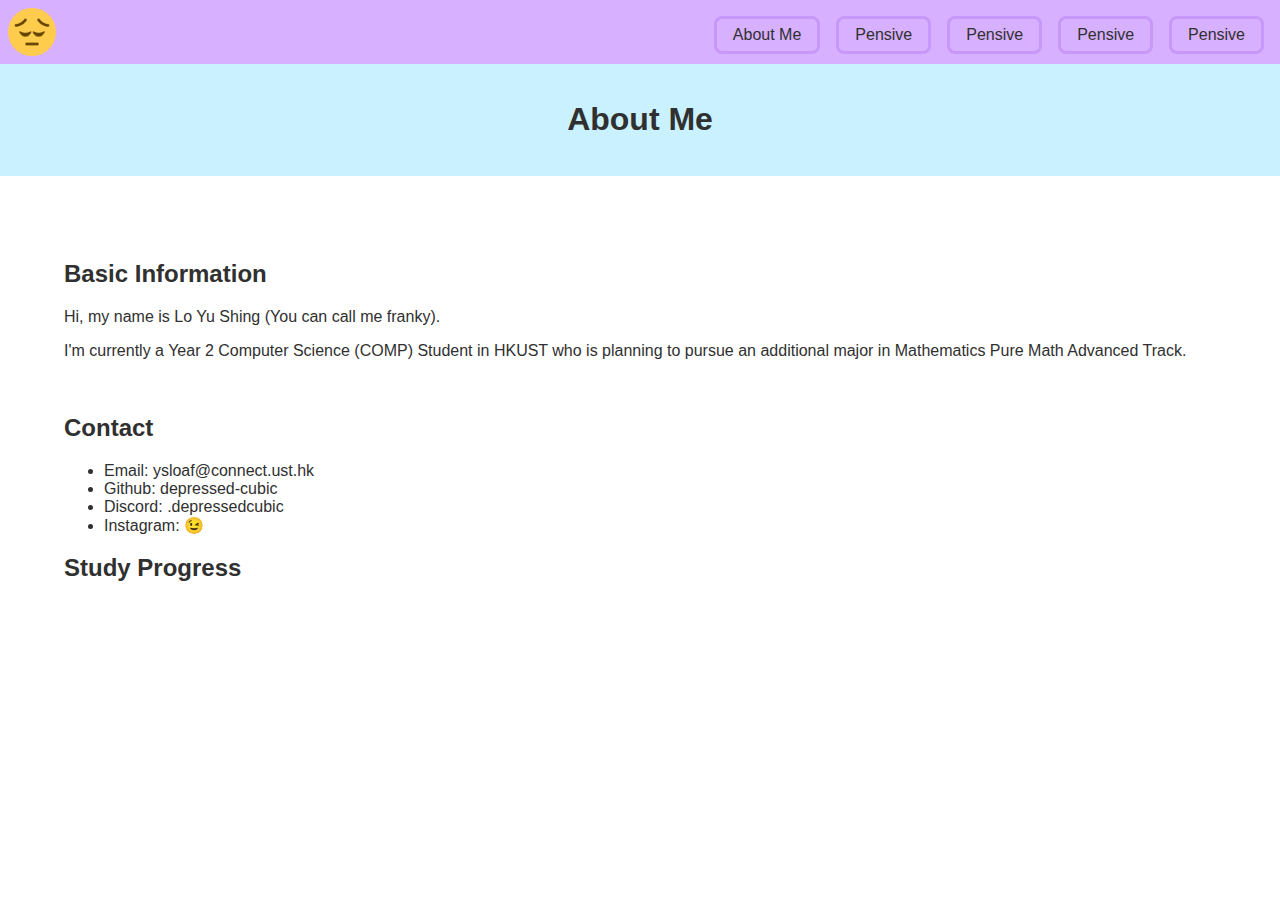
==== about-me.html @ 596fb127 "Added About Me" ====
<!DOCTYPE html>
<html lang="en">
<head>
    <meta charset="UTF-8">
    <meta name="viewport" content="width=device-width, initial-scale=1.0">
    <title>Pensive Hub</title>
    <link rel="stylesheet" href="index.css">
    <link rel="icon" href="pensive.png">
</head>
<body>
    <div class="nav-bar">
        <a href="index.html"><img class="logo" src="pensive.png"></a>
        <div style="flex-grow:1"></div>
        <div class="tab"><a href="about-me.html">About Me</a></div>
        <div class="tab"><a>Pensive</a></div>
        <div class="tab"><a>Pensive</a></div>
        <div class="tab"><a>Pensive</a></div>
        <div class="tab"><a>Pensive</a></div>
    </div>

    <div class="banner">
        <h1>About Me</h1>
    </div>

    <div class="content">
        <h2>Basic Information</h2>

        <p>Hi, my name is Lo Yu Shing (You can call me franky).</p>
        <p>I'm currently a Year 2 Computer Science (COMP) Student in HKUST who is planning to pursue an additional major in Mathematics Pure Math Advanced Track.</p>

        <br>
        <h2>Contact</h2>

        <ul>
            <li>Email: <a href="mailto:ysloaf@connect.ust.hk">ysloaf@connect.ust.hk</a></li>
            <li>Github: <a href="https://github.com/depressed-cubic">depressed-cubic</a></li>
            <li>Discord: .depressedcubic</li>
            <li>Instagram: 😉</li>
        </ul>

        <h2>Study Progress</h2>

        
    </div>
</body>
</html>
---- index.css ----
:root {
    font-family: sans-serif;
    color: rgb(48, 48, 48);
}

:link {
    color: inherit;
    text-decoration: inherit;
}

:visited {
    color: inherit;
    text-decoration: inherit;
}

body {
    display: flex;
    flex-direction: column;
    margin: 0;
}

.nav-bar {
    height: 3em;
    width: 100% - 1em;
    display: flex;
    flex-direction: row;
    background-color: rgb(215, 177, 255);
    padding: 0.5em;
    margin: 0;
    justify-content: center;
    position: sticky;
    top: 0;
}

.tab {
    display: flex;
    align-items: center;
    margin: 0.5em;
    border: 0.2em, solid, rgb(199, 151, 250);
    padding: 1em;
    border-radius: 0.5em;
}

.logo {
    width: 3em;
}

.banner {
    padding: 1em;
    background-color: rgb(202, 241, 255);
    text-align: center;
}

.content {
    padding: 5%;
}

.pages {
    display: flex;
    flex-direction: row;
    flex-wrap: wrap;
    justify-content: center;
    gap: 2em;
}

.card {
    height: 15em;
    width: 15em;

    display: flex;
    flex-direction: column;
    border: 1pt, solid, black;
    border-radius: 2pt;
    align-items: center;
}

.card-image {
    height: 70%;
}

.card-title {
    font-size: 125%;
}
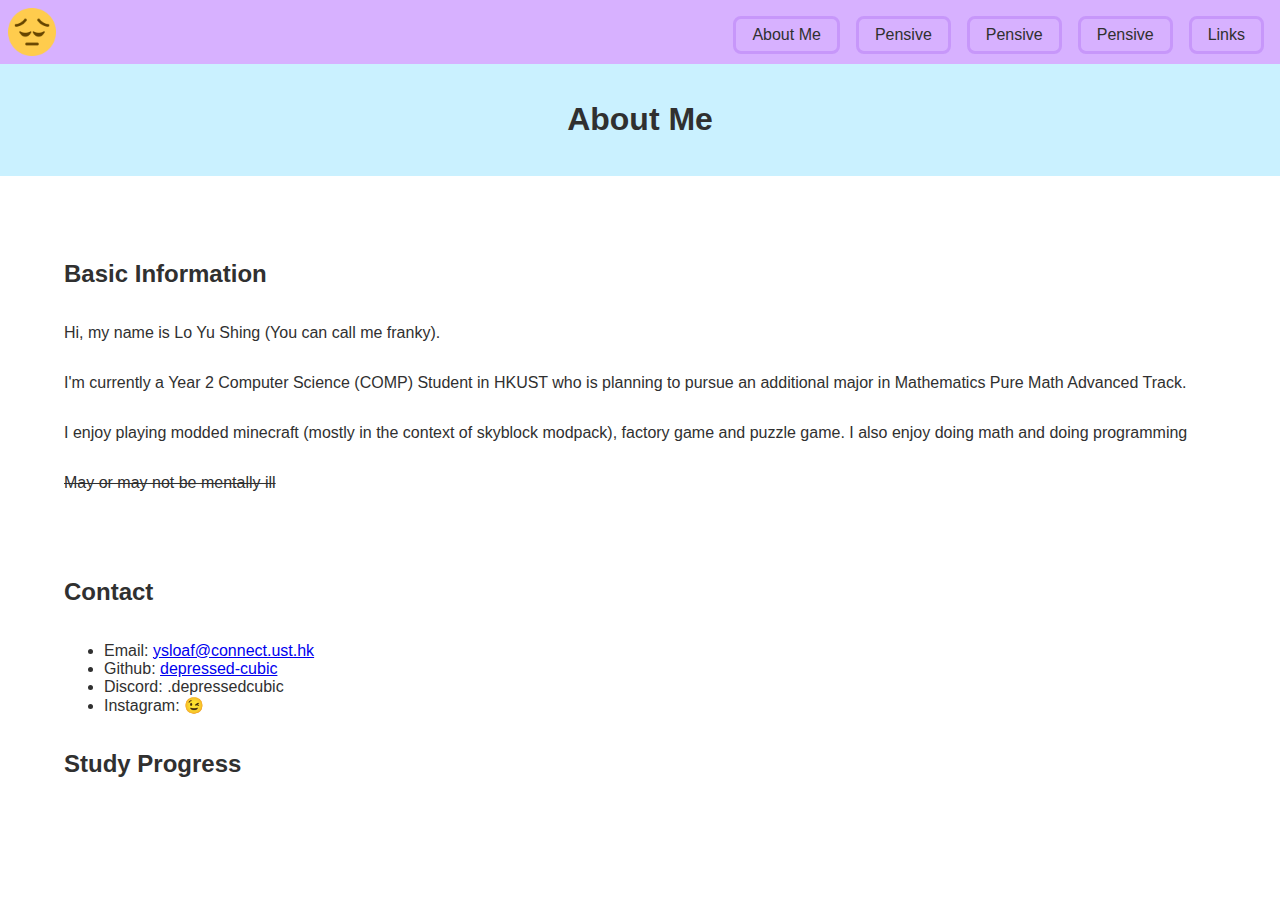
==== commit 30f3ff48: "good enough first version" ====
--- a/about-me.html
+++ b/about-me.html
@@ -15,7 +15,7 @@
         <div class="tab"><a>Pensive</a></div>
         <div class="tab"><a>Pensive</a></div>
         <div class="tab"><a>Pensive</a></div>
-        <div class="tab"><a>Pensive</a></div>
+        <div class="tab"><a href="links.html">Links</a></div>
     </div>
 
     <div class="banner">
@@ -27,6 +27,8 @@
 
         <p>Hi, my name is Lo Yu Shing (You can call me franky).</p>
         <p>I'm currently a Year 2 Computer Science (COMP) Student in HKUST who is planning to pursue an additional major in Mathematics Pure Math Advanced Track.</p>
+        <p>I enjoy playing modded minecraft (mostly in the context of skyblock modpack), factory game and puzzle game. I also enjoy doing math and doing programming</p>
+        <p><span style="text-decoration: line-through;">May or may not be mentally ill</span><p>
 
         <br>
         <h2>Contact</h2>
@@ -40,7 +42,13 @@
 
         <h2>Study Progress</h2>
 
-        
+        <table>
+            <tr></tr>
+            <tr></tr>
+            <tr></tr>
+            <tr></tr>
+            <tr></tr>
+        </table>
     </div>
 </body>
 </html>--- a/index.css
+++ b/index.css
@@ -3,12 +3,12 @@
     color: rgb(48, 48, 48);
 }
 
-:link {
+.tab > :link{
     color: inherit;
     text-decoration: inherit;
 }
 
-:visited {
+.tab > :visited{
     color: inherit;
     text-decoration: inherit;
 }
@@ -53,9 +53,19 @@
 
 .content {
     padding: 5%;
+    display: flex;
+    flex-direction: column;
 }
 
 .pages {
+    display: flex;
+    flex-direction: row;
+    flex-wrap: wrap;
+    justify-content: center;
+    gap: 2em;
+}
+
+.project {
     display: flex;
     flex-direction: row;
     flex-wrap: wrap;
@@ -76,8 +86,11 @@
 
 .card-image {
     height: 70%;
+    width: 100%;
+    background-color: grey;
 }
 
 .card-title {
     font-size: 125%;
+    padding: 0.5em;
 }